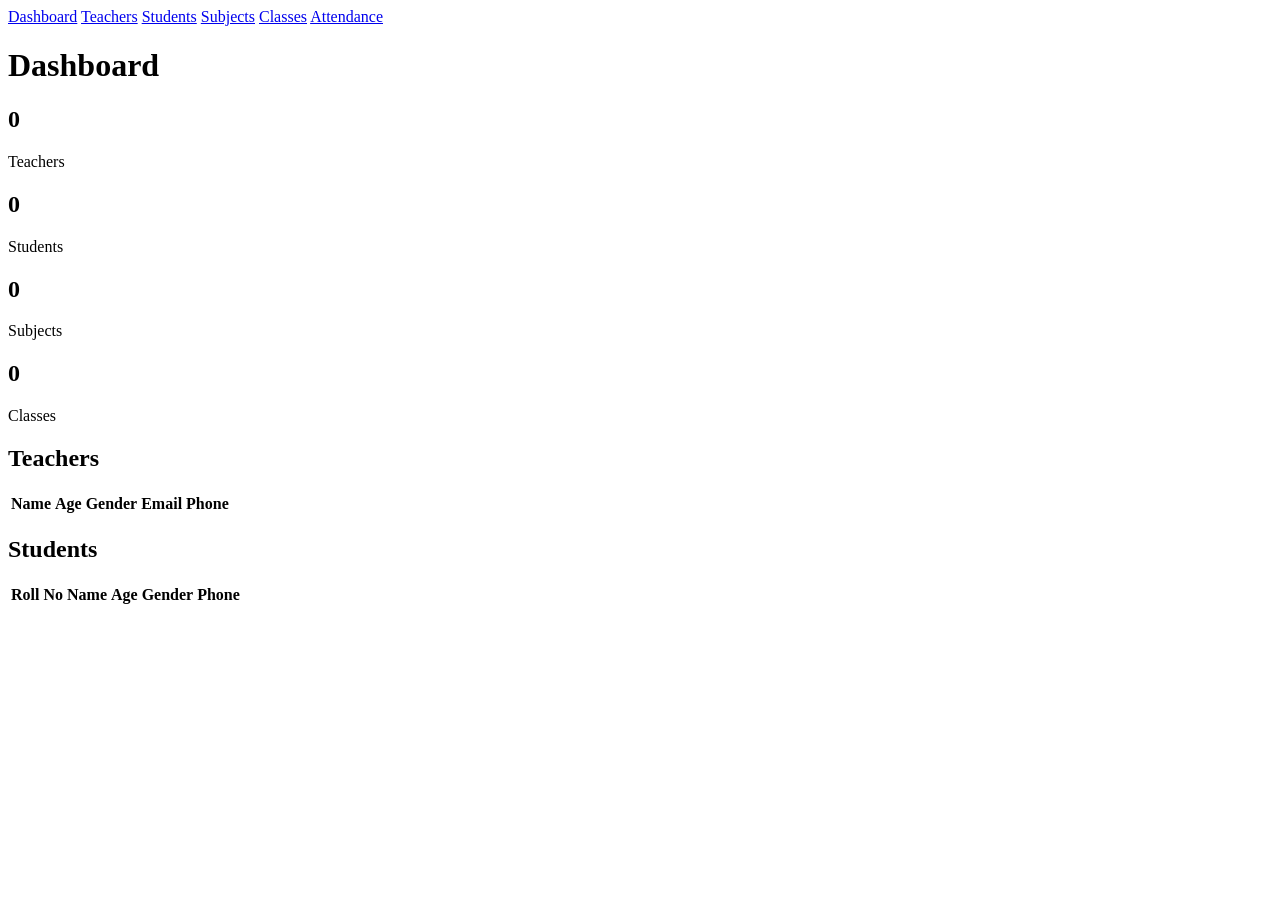
==== frontend/index.html @ 2a949a81 "Restructured project with layered architecture" ====
<!DOCTYPE html>
<html>
<head>
    <title>Dashboard</title>
</head>
<body>

<nav>
    <a href="index.html" class="active">Dashboard</a>
    <a href="teachers.html">Teachers</a>
    <a href="students.html">Students</a>
    <a href="subjects.html">Subjects</a>
    <a href="classes.html">Classes</a>
    <a href="attendance.html">Attendance</a>
</nav>

<div class="container">
    <h1>Dashboard</h1>

    <div class="stats">
        <div class="stat-box">
            <h2 id="t-count">0</h2>
            <p>Teachers</p>
        </div>
        <div class="stat-box">
            <h2 id="s-count">0</h2>
            <p>Students</p>
        </div>
        <div class="stat-box">
            <h2 id="sub-count">0</h2>
            <p>Subjects</p>
        </div>
        <div class="stat-box">
            <h2 id="c-count">0</h2>
            <p>Classes</p>
        </div>
    </div>

    <div class="card">
        <h2>Teachers</h2>
        <table>
            <thead>
                <tr>
                    <th>Name</th>
                    <th>Age</th>
                    <th>Gender</th>
                    <th>Email</th>
                    <th>Phone</th>
                </tr>
            </thead>
            <tbody id="d-teachers"></tbody>
        </table>
    </div>

    <div class="card">
        <h2>Students</h2>
        <table>
            <thead>
                <tr>
                    <th>Roll No</th>
                    <th>Name</th>
                    <th>Age</th>
                    <th>Gender</th>
                    <th>Phone</th>
                </tr>
            </thead>
            <tbody id="d-students"></tbody>
        </table>
    </div>
</div>
</body>
</html>
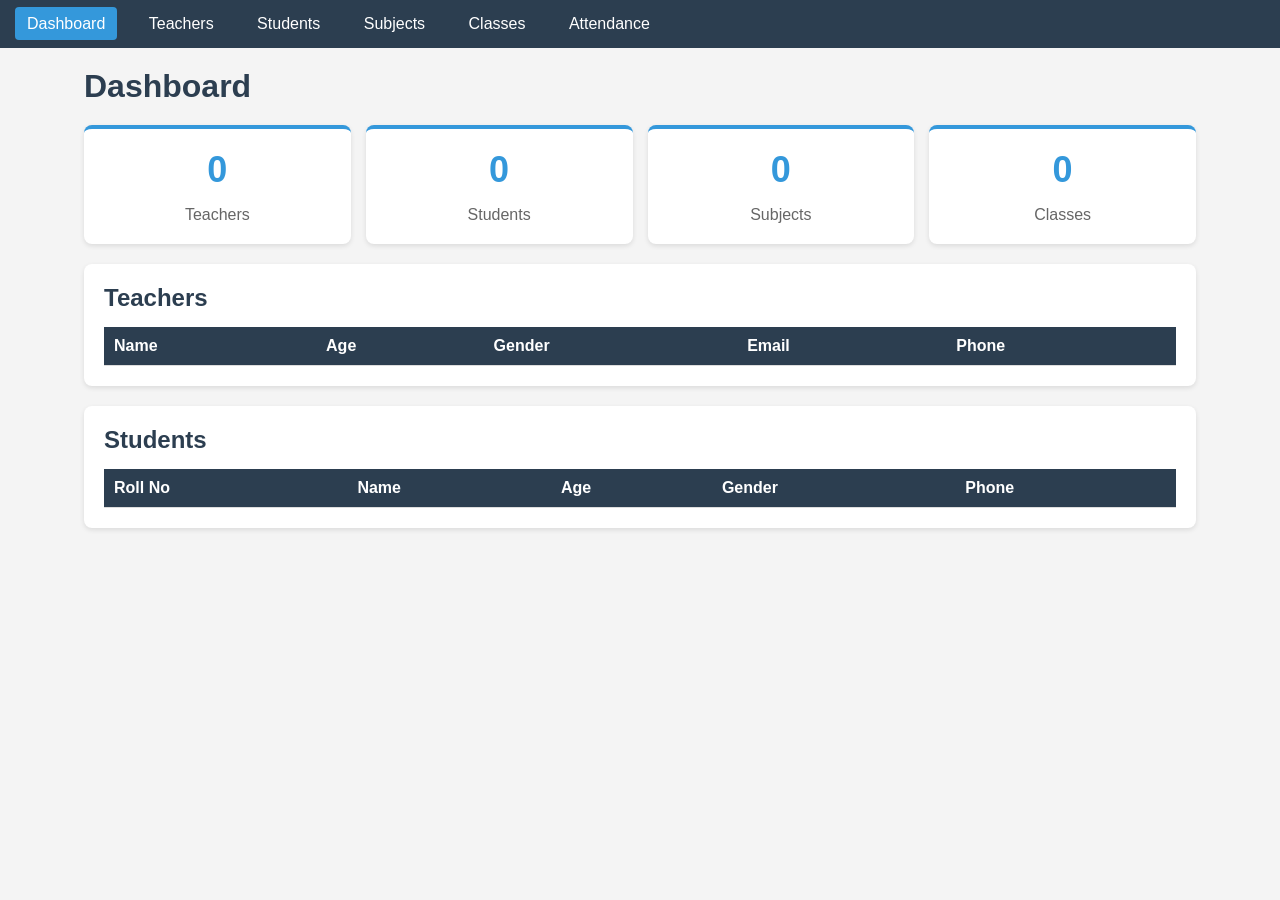
==== commit d0bd11f8: "Restructured project with layered architecture" ====
--- a/frontend/index.html
+++ b/frontend/index.html
@@ -2,6 +2,7 @@
 <html>
 <head>
     <title>Dashboard</title>
+    <link rel="stylesheet" href="css/style.css">
 </head>
 <body>
 
@@ -68,5 +69,7 @@
         </table>
     </div>
 </div>
+
+<script src="js/dashboard.js"></script>
 </body>
 </html>
--- a/frontend/css/style.css
+++ b/frontend/css/style.css
@@ -0,0 +1,32 @@
+* { margin:0; padding:0; box-sizing:border-box; font-family:Arial; }
+body { background:#f4f4f4; }
+
+nav { background:#2c3e50; padding:15px; }
+nav a { color:white; text-decoration:none; margin-right:15px; padding:8px 12px; border-radius:4px; }
+nav a:hover, nav a.active { background:#3498db; }
+
+.container { width:90%; margin:auto; padding:20px; }
+h1 { margin-bottom:20px; color:#2c3e50; }
+h2 { margin-bottom:15px; color:#2c3e50; }
+
+.card { background:white; padding:20px; border-radius:8px; margin-bottom:20px; box-shadow:0 2px 5px rgba(0,0,0,0.1); }
+
+.stats { display:flex; gap:15px; flex-wrap:wrap; margin-bottom:20px; }
+.stat-box { flex:1; min-width:150px; background:white; padding:20px; text-align:center; border-radius:8px; box-shadow:0 2px 5px rgba(0,0,0,0.1); border-top:4px solid #3498db; }
+.stat-box h2 { font-size:36px; color:#3498db; }
+.stat-box p { color:#666; }
+
+input, select { padding:8px; margin:5px; border:1px solid #ddd; border-radius:4px; font-size:14px; }
+button { padding:8px 15px; margin:5px; background:#3498db; color:white; border:none; border-radius:4px; cursor:pointer; }
+button:hover { background:#2980b9; }
+.btn-red { background:#e74c3c; }
+.btn-red:hover { background:#c0392b; }
+
+table { width:100%; border-collapse:collapse; }
+th, td { padding:10px; text-align:left; border-bottom:1px solid #ddd; }
+th { background:#2c3e50; color:white; }
+tr:hover { background:#f5f5f5; }
+
+.msg { padding:10px; border-radius:4px; margin:10px 0; display:none; }
+.msg.success { background:#d4edda; color:#155724; }
+.msg.error { background:#f8d7da; color:#721c24; }
